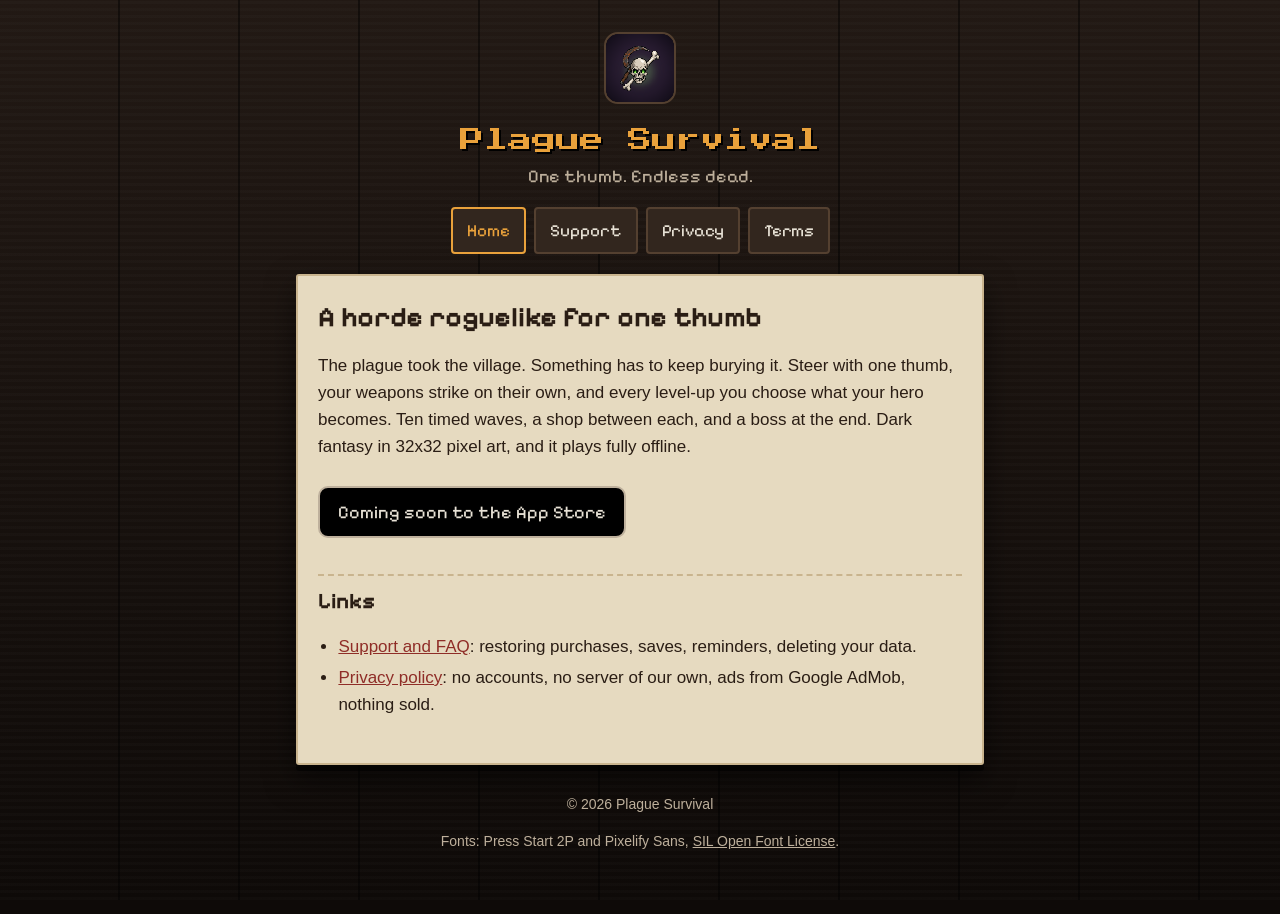
==== index.html @ 0fef47d7 "Plague Survival website: privacy, support, terms" ====
<!doctype html>
<html lang="en">
<head>
<meta charset="utf-8">
<meta name="viewport" content="width=device-width, initial-scale=1">
<title>Plague Survival</title>
<meta name="description" content="Plague Survival: a one-thumb dark fantasy horde roguelike for iPhone.">
<link rel="icon" href="icon.png">
<link rel="stylesheet" href="style.css">
</head>
<body>
<div class="wrap">
  <header class="top">
    <a href="./"><img src="icon.png" alt="Plague Survival icon"></a>
    <p class="title">Plague Survival</p>
    <p class="tagline">One thumb. Endless dead.</p>
    <nav>
      <a href="./" aria-current="page">Home</a>
      <a href="support.html">Support</a>
      <a href="privacy.html">Privacy</a>
      <a href="terms.html">Terms</a>
    </nav>
  </header>

  <main class="sheet">
    <h1>A horde roguelike for one thumb</h1>
    <p>The plague took the village. Something has to keep burying it. Steer with one thumb, your weapons strike on their own, and every level-up you choose what your hero becomes. Ten timed waves, a shop between each, and a boss at the end. Dark fantasy in 32x32 pixel art, and it plays fully offline.</p>

    <!-- [[FILL IN: after the app is live, replace the span below with Apple's official "Download on the App Store" badge (developer.apple.com/app-store/marketing/guidelines/) linking to the App Store page]] -->
    <p><span class="badge">Coming soon to the App Store</span></p>

    <h2>Links</h2>
    <ul>
      <li><a href="support.html">Support and FAQ</a>: restoring purchases, saves, reminders, deleting your data.</li>
      <li><a href="privacy.html">Privacy policy</a>: no accounts, no server of our own, ads from Google AdMob, nothing sold.</li>
    </ul>
  </main>

  <footer>
    <p>&copy; 2026 Plague Survival</p>
    <p>Fonts: Press Start 2P and Pixelify Sans, <a href="fonts/PressStart2P-OFL.txt">SIL Open Font License</a>.</p>
  </footer>
</div>
</body>
</html>
---- style.css ----
/* Plague Survival site: the game's Tavern Board palette (scripts/ui/ui_theme.gd), dark wood around a paper sheet. */
@font-face {
  font-family: "Press Start 2P";
  src: url("fonts/PressStart2P-Regular.ttf") format("truetype");
  font-display: swap;
}
@font-face {
  font-family: "Pixelify Sans";
  src: url("fonts/PixelifySans-Variable.ttf") format("truetype");
  font-weight: 400 700;
  font-display: swap;
}

:root {
  --wood: #0e0a08;      /* BLACK */
  --wood-mid: #221914;  /* INK */
  --wood-light: #32261e;/* INK_LIGHT */
  --seam: #544030;      /* LINE */
  --bone: #e8e2d6;      /* BONE */
  --bone-dim: #beb09c;  /* BONE_DIM */
  --lantern: #e9a13b;   /* ACCENT */
  --paper: #e6dac0;
  --paper-edge: #c9b48e;
  --ink: #2a1d14;
  --ink-soft: #5a4632;
  --red: #8f2d27;       /* HP, darkened to read on paper */
}

* { box-sizing: border-box; }

html { -webkit-text-size-adjust: 100%; }

body {
  margin: 0;
  color: var(--bone);
  background-color: var(--wood);
  /* stained wood planks */
  background-image:
    repeating-linear-gradient(90deg, transparent 0 118px, rgba(0, 0, 0, .45) 118px 120px),
    repeating-linear-gradient(0deg, rgba(255, 255, 255, .015) 0 3px, transparent 3px 7px),
    linear-gradient(180deg, var(--wood-mid), var(--wood));
  background-attachment: fixed;
  font: 17px/1.6 -apple-system, BlinkMacSystemFont, "Segoe UI", Roboto, Helvetica, Arial, sans-serif;
}

.wrap { max-width: 720px; margin: 0 auto; padding: 24px 16px 48px; }

header.top { text-align: center; padding: 8px 0 20px; }
header.top a { color: inherit; text-decoration: none; }
header.top img { width: 72px; height: 72px; image-rendering: pixelated; border: 2px solid var(--seam); border-radius: 14px; }
.title {
  font-family: "Press Start 2P", monospace;
  font-size: clamp(16px, 5vw, 24px);
  line-height: 1.4;
  color: var(--lantern);
  margin: 12px 0 4px;
  text-shadow: 2px 2px 0 #000;
}
.tagline { font-family: "Pixelify Sans", sans-serif; color: var(--bone-dim); margin: 0; font-size: 18px; }

nav { display: flex; flex-wrap: wrap; justify-content: center; gap: 8px; margin: 16px 0 0; }
nav a {
  font-family: "Pixelify Sans", sans-serif;
  color: var(--bone);
  text-decoration: none;
  padding: 8px 14px;
  min-height: 44px;
  display: inline-flex;
  align-items: center;
  background: var(--wood-light);
  border: 2px solid var(--seam);
  border-radius: 4px;
}
nav a:hover, nav a:focus-visible { border-color: var(--lantern); }
nav a[aria-current="page"] { color: var(--lantern); border-color: var(--lantern); }

/* the paper sheet nailed to the board */
.sheet {
  background: var(--paper);
  color: var(--ink);
  border: 2px solid var(--paper-edge);
  border-radius: 3px;
  box-shadow: 0 6px 0 rgba(0, 0, 0, .5), 0 14px 30px rgba(0, 0, 0, .55);
  padding: 24px 20px 28px;
  overflow-wrap: anywhere;
}
.sheet h1, .sheet h2, .sheet h3 { font-family: "Pixelify Sans", sans-serif; color: var(--ink); line-height: 1.25; }
.sheet h1 { font-size: 28px; margin: 0 0 4px; }
.sheet h2 { font-size: 22px; margin: 28px 0 8px; padding-top: 12px; border-top: 2px dashed var(--paper-edge); }
.sheet h3 { font-size: 19px; margin: 20px 0 4px; }
.sheet a { color: var(--red); }
.sheet ul { padding-left: 1.2em; }
.sheet li { margin: 4px 0; }
.updated { color: var(--ink-soft); margin: 0 0 16px; font-size: 15px; }
.short { background: rgba(255, 255, 255, .35); border-left: 4px solid var(--lantern); padding: 8px 14px; }

.badge {
  display: inline-block;
  font-family: "Pixelify Sans", sans-serif;
  font-size: 18px;
  color: var(--bone);
  background: #000;
  border: 2px solid var(--bone-dim);
  border-radius: 10px;
  padding: 10px 18px;
  margin: 8px 0;
}

footer { text-align: center; color: var(--bone-dim); font-size: 14px; margin-top: 28px; }
footer a { color: var(--bone-dim); }
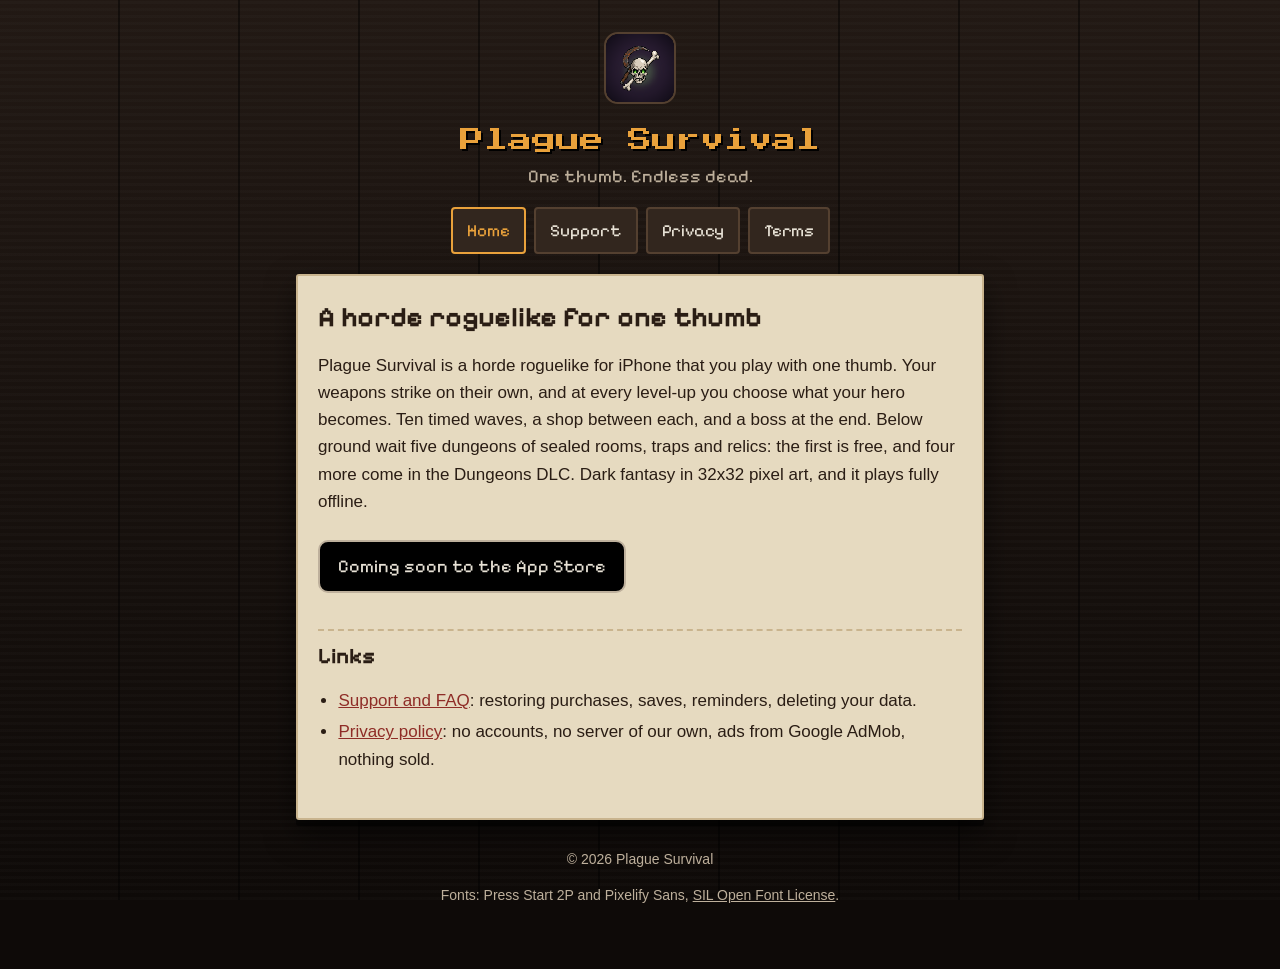
==== commit 4605645d: "Plainer first line" ====
--- a/index.html
+++ b/index.html
@@ -24,7 +24,7 @@
 
   <main class="sheet">
     <h1>A horde roguelike for one thumb</h1>
-    <p>The plague took the village. Something has to keep burying it. Steer with one thumb, your weapons strike on their own, and every level-up you choose what your hero becomes. Ten timed waves, a shop between each, and a boss at the end. Dark fantasy in 32x32 pixel art, and it plays fully offline.</p>
+    <p>Plague Survival is a horde roguelike for iPhone that you play with one thumb. Your weapons strike on their own, and at every level-up you choose what your hero becomes. Ten timed waves, a shop between each, and a boss at the end. Below ground wait five dungeons of sealed rooms, traps and relics: the first is free, and four more come in the Dungeons DLC. Dark fantasy in 32x32 pixel art, and it plays fully offline.</p>
 
     <!-- [[FILL IN: after the app is live, replace the span below with Apple's official "Download on the App Store" badge (developer.apple.com/app-store/marketing/guidelines/) linking to the App Store page]] -->
     <p><span class="badge">Coming soon to the App Store</span></p>
